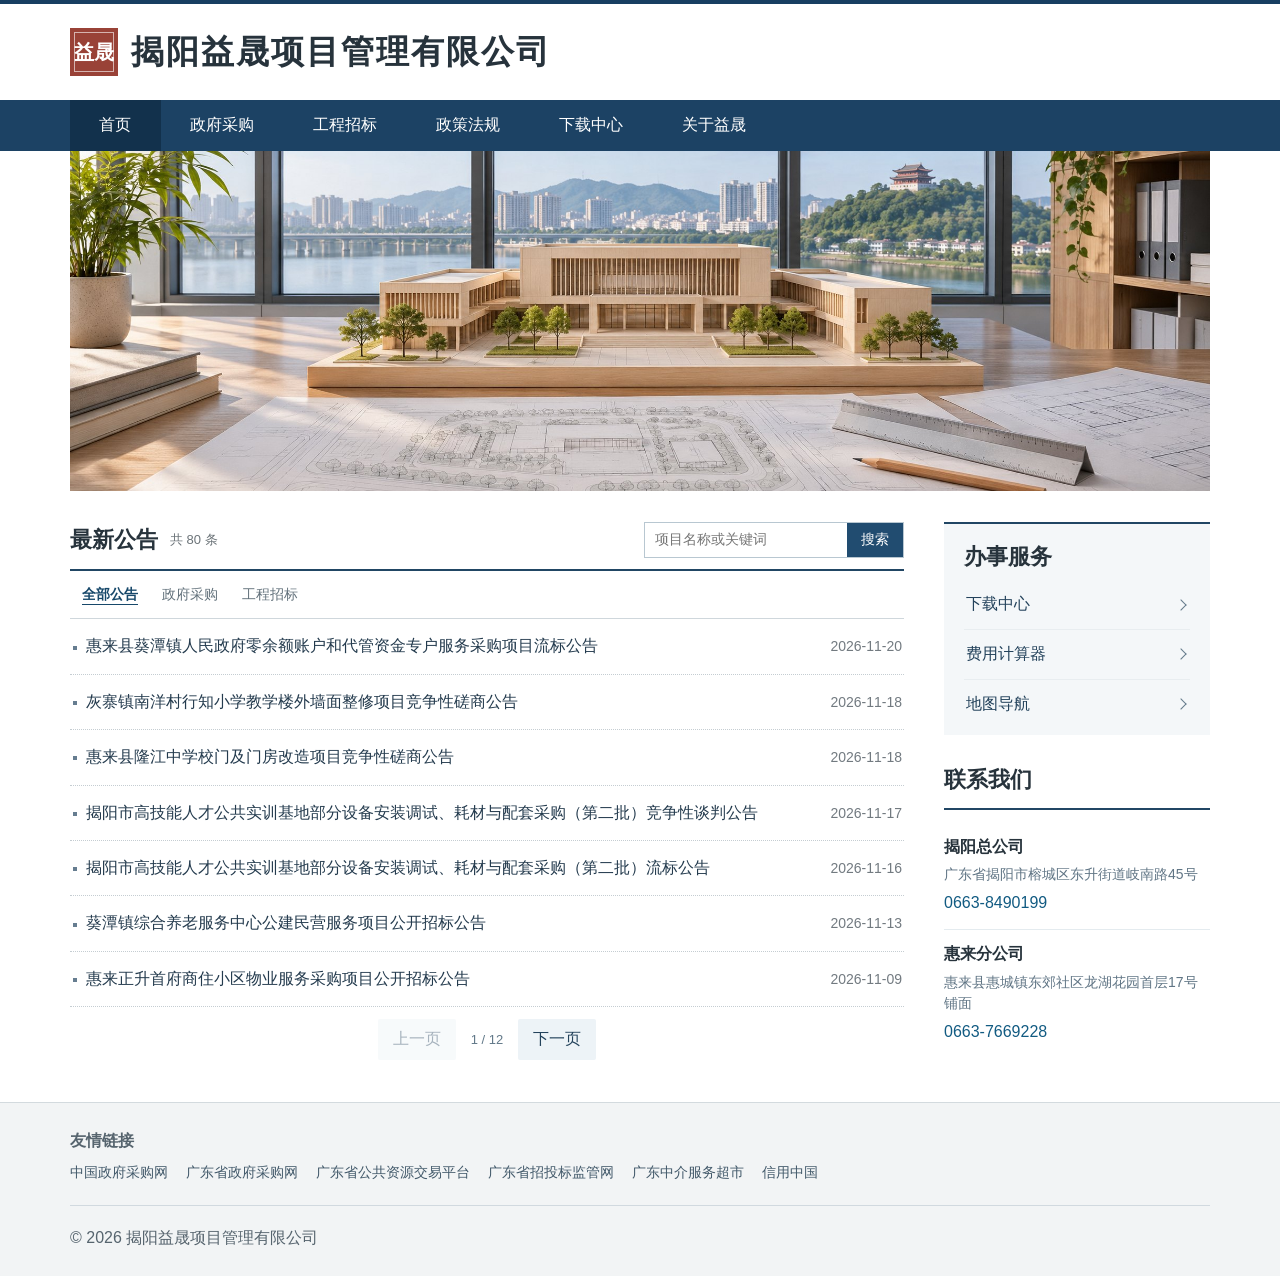
==== index.html @ cadd3fde "Publish visitor-facing Yisheng demonstration" ====
<!doctype html><html lang="zh-CN"><meta charset="utf-8"><meta name="viewport" content="width=device-width,initial-scale=1"><title>揭阳益晟项目管理有限公司</title><link rel="stylesheet" href="./style.css?v=13"><header><div class="wrap bar"><div class="brand"><b id="mark">益晟</b><strong id="brand"></strong></div></div></header><nav><div class="wrap" id="nav"></div></nav><main><div class="wrap cover" id="cover" hidden></div><div class="wrap workspace"><section class="panel"><div class="sectionhead"><h2 id="section">最新公告</h2><span id="count"></span><button type="button" id="searchToggle" aria-expanded="false" aria-controls="search">搜索</button><form id="search" role="search"><input type="search" aria-label="项目名称或关键词" placeholder="项目名称或关键词"><button>搜索</button></form></div><p id="intro"></p><div id="filters"></div><div id="rows"></div><div id="pager"></div></section><aside><section class="panel"><h2>办事服务</h2><div id="services"></div></section><section class="panel"><h2>联系我们</h2><div id="offices"></div></section></aside></div></main><footer><div class="wrap"><strong>友情链接</strong><div id="links"></div><hr><span id="copyright"></span></div></footer><dialog id="modal"><button class="close" id="close" aria-label="关闭">×</button><div id="content"></div><p role="alert" id="error"></p></dialog><script src="./app.js?v=13" defer></script></html>
---- style.css ----
*{box-sizing:border-box}body{margin:0;background:#f3f6f9;color:#192f45;font:16px/1.55 Inter,"Microsoft YaHei",sans-serif}.wrap{width:min(1180px,92%);margin:auto}header,.panel,nav,dialog{background:#fff}.bar,.brand,nav .wrap,.sectionhead,#pager{display:flex;align-items:center}.bar{height:82px;justify-content:space-between}.brand{gap:13px}.brand strong{font-size:clamp(17px,2vw,24px);letter-spacing:.05em}.brand b{display:grid;place-items:center;background:#134f78;color:white;border-radius:4px;width:48px;height:48px;font:bold 20px SimSun,serif;outline:1px solid #ffffff99;outline-offset:-5px}.brand img{max-height:44px;max-width:110px}button,a,input,textarea,select{font:inherit}button,a{cursor:pointer}button{border:0;background:#edf3f7;color:#23425b;border-radius:5px;padding:8px 15px}button:hover,a:hover{color:#057b92}a{color:#125b82;text-decoration:none}nav{border-top:1px solid #edf1f4}nav .wrap{gap:28px;overflow:auto}nav button{white-space:nowrap;background:none;padding:12px 4px;border-radius:0;border-bottom:3px solid transparent}nav button.active{color:#075c78;border-color:#14849a}.hero{position:relative;isolation:isolate;overflow:hidden;background:linear-gradient(107deg,#07334e,#075372 59%,#398294);color:white;background-size:cover;background-position:center}.hero canvas{position:absolute;inset:0;width:100%;height:100%;z-index:-1}.inner{padding:42px 0 47px}h1{font-size:clamp(28px,3.5vw,48px);letter-spacing:.05em;margin:0}.inner p{color:#d6e9ef;margin:9px 0 23px}#search{display:flex;background:white;border-radius:6px;padding:5px;width:min(510px,100%)}input,select,textarea{border:1px solid #ccd6dc;padding:9px 12px;border-radius:4px;min-width:0}#search input{border:0;flex:1}#search button,button.primary{background:#086682;color:white}.workspace{display:grid;grid-template-columns:minmax(0,2.5fr) minmax(245px,1fr);gap:22px;margin:26px auto 44px;align-items:start}.panel{padding:22px 26px;border:1px solid #dce5eb;border-radius:9px}.sectionhead{justify-content:space-between;gap:10px}h2{font-size:21px;margin:0}h3{font-size:17px}.sectionhead span,small,.meta,#pager span{font-size:13px;color:#627989}#filters{display:flex;flex-wrap:wrap;gap:7px;margin:16px 0}.chip{font-size:14px;padding:5px 12px;background:#f1f5f7}.active.chip{color:#08617a;background:#dceef2}.row,.service{display:block;text-align:left;width:100%;background:white;border-radius:0}.row{padding:15px 0;border-top:1px solid #e3e9ed;color:#243b4e}.meta{display:flex;gap:12px;align-items:center;margin-bottom:5px}.tag{color:#09758a;background:#e9f4f5;border-radius:3px;padding:1px 7px}.service{padding:14px 0;border-bottom:1px solid #e8edf0;font-weight:600}.service:last-child{border:0}.icon{display:inline-grid;place-items:center;width:33px;height:33px;margin-right:12px;background:#e5f1f5;color:#096783;border-radius:7px}.office{border-top:1px solid #e4ebef;margin-top:13px;padding-top:12px}.office p{font-size:14px;color:#607585;margin:5px 0}aside .panel+ .panel{margin-top:18px}#pager{justify-content:center;gap:15px;margin-top:12px}button:disabled{opacity:.4}footer{background:#183747;color:#e8f2f4;padding:26px 0}footer a{color:#c2d6de;margin-right:18px;font-size:14px;display:inline-block;margin-top:8px}hr{border:0;border-top:1px solid #ffffff26;margin:20px 0}dialog{border:0;border-radius:12px;width:min(680px,94vw);max-height:87vh;padding:28px;color:inherit}dialog::backdrop{background:#12283999}.close{float:right;padding:1px 11px;font-size:25px}dialog h2{padding-right:34px;margin-bottom:18px}label{display:grid;gap:5px;margin:10px 0}textarea{min-height:100px}.actions{display:flex;gap:8px;flex-wrap:wrap;margin:14px 0}#error{color:#a13828}.body{white-space:pre-wrap}.attachment{max-width:100%;display:block}.manageRow{display:flex;align-items:center;gap:10px;border-top:1px solid #ddd;padding:8px 0}.manageRow button{margin-left:auto;flex:none}.service:hover,.row:hover{background:#f7fafb}@media(max-width:760px){.workspace{grid-template-columns:1fr}.bar{height:64px}.brand{gap:7px}.brand b{width:35px;height:35px;font-size:15px}.login{font-size:13px;padding:6px 9px}nav .wrap{gap:16px}.panel{padding:18px}.inner{padding:31px 0}aside{display:grid;gap:14px}aside .panel+.panel{margin:0}.hero canvas{opacity:.5}}

/* 公告目录 */
body{background:#fff;color:#27333c;font-family:"Microsoft YaHei","PingFang SC",Arial,sans-serif}
.wrap{width:min(1140px,92%)}header{border-top:4px solid #173e61}.bar{height:96px}.brand strong{font:700 clamp(19px,2.6vw,33px)/1.35 SimSun,"Songti SC",serif;letter-spacing:.06em}.brand b{background:#994237;border-radius:0;font-family:SimSun,serif}.login{background:transparent;color:#546573;font-size:14px}.login:hover{text-decoration:underline}nav{background:#1c4264;border:0}nav .wrap{gap:0}nav button{color:white;border:0;border-radius:0;padding:13px clamp(14px,2.3vw,34px)}nav button.active,nav button:hover{color:white;background:#12314c}.hero{color:#27333c;background:#f2f4f5;border-bottom:1px solid #e0e5e8}.inner{display:flex;align-items:center;gap:20px;padding:16px 0}.inner h1{font-size:18px;letter-spacing:0;flex:none}.inner p:empty{display:none}.inner p{color:inherit}.customBanner .inner{min-height:140px;color:white}#search{border:1px solid #b9c4cc;border-radius:0;padding:0;width:min(510px,100%)}#search input{border-radius:0}#search button,.primary{border-radius:0!important;background:#214c70!important}.workspace{gap:40px;margin:31px auto 42px;grid-template-columns:minmax(0,1fr) 266px}.panel{border:0;border-radius:0;padding:0}.sectionhead,aside h2{border-bottom:2px solid #214664;padding-bottom:11px}h2{font-size:22px;font-family:SimSun,"Songti SC",serif}#filters{margin:0;gap:0;border-bottom:1px solid #cfd7dc;padding:8px 0}.chip,.active.chip{background:none;color:#62717b;border-radius:0}.active.chip{font-weight:bold;color:#17486a;text-decoration:underline;text-underline-offset:5px}.row{display:grid;grid-template-columns:1fr auto;gap:14px;align-items:baseline;padding:14px 2px;border:0;border-bottom:1px dotted #c5cdd2;line-height:1.65}.noticeTitle::before{content:"";display:inline-block;width:4px;height:4px;background:#667d90;vertical-align:middle;margin-right:10px}.row time{color:#727a80;font:14px Arial,sans-serif;white-space:nowrap}.service{padding:12px 2px;font-weight:normal}.icon{display:none}aside .panel+.panel{margin-top:28px}.office:first-child{border:0}.sectionhead span{color:#6b7378}button,dialog,textarea,input,select{border-radius:2px}dialog{border-top:4px solid #214664;padding:25px;width:min(620px,93vw)}dialog:has(#signin){max-width:405px}dialog::backdrop{background:#1e283675}footer{background:#f2f4f5;border-top:1px solid #d3dade;color:#56646e}footer a{color:#42596a}footer hr{border-color:#d1d9df}
@media(max-width:760px){.bar{height:76px}.workspace{grid-template-columns:1fr;gap:26px}.inner{gap:9px;flex-wrap:wrap}.inner h1{font-size:16px}#search{flex:1;min-width:190px}.row{gap:8px}.row time{font-size:12px}nav .wrap{width:100%}nav button{padding:11px 14px}#filters{overflow-x:auto}.brand strong{letter-spacing:0}}
dialog.adminWorkspace[open]{position:fixed;inset:0;margin:0;width:100vw;max-width:none;height:100dvh;max-height:none;box-sizing:border-box;background:#f3f5f7;padding:clamp(15px,4vw,50px);border-radius:0}
.adminWorkspace #close{display:none}.adminWorkspace #content,.adminWorkspace #error{max-width:1040px;margin:0 auto}.adminWorkspace #content{background:white;padding:clamp(16px,3vw,36px);border:1px solid #d6dde2}.adminWorkspace h2{border-bottom:2px solid #214664;padding-bottom:12px}.adminWorkspace #logout{margin-left:auto}
.cover{position:relative;margin:0 auto;overflow:hidden;background:#edf0ed}.cover picture,.cover img{display:block;width:100%}.cover img{aspect-ratio:3.35/1;object-fit:cover;object-position:center}.cover figcaption{position:absolute;left:0;bottom:0;max-width:100%;background:#102e48db;color:white;padding:10px 20px;overflow-wrap:anywhere}.coverEditors{display:grid;grid-template-columns:1fr 1fr;gap:18px}.coverEditors fieldset{min-width:0;margin:0;border:1px solid #cbd6dd;padding:14px}.coverEditors legend{padding:0 7px;font-weight:600}.coverPreview{display:block;width:100%;aspect-ratio:3.35/1;object-fit:cover;background:#edf0ed}.coverEditors small{display:block;margin:8px 0}.toggle{display:flex;align-items:center;gap:8px;margin:18px 0}#mobileBannerPreview{aspect-ratio:16/9;max-height:180px}
@media(max-width:760px){.cover{width:100%}.cover img{aspect-ratio:16/9}.cover figcaption{padding:6px 12px;font-size:14px}.coverEditors{grid-template-columns:minmax(0,1fr)}nav .wrap{display:grid;grid-template-columns:repeat(3,minmax(0,1fr));overflow:visible}nav button{min-height:44px;padding:8px 3px}.brand{min-width:0;flex:1}.brand strong{font-size:clamp(15px,4.4vw,22px)}.brand b,.bar .login{flex:none}.workspace,.panel,.noticeTitle{min-width:0}.noticeTitle,.manageRow span{overflow-wrap:anywhere}.adminWorkspace input,.adminWorkspace textarea,.adminWorkspace select{width:100%}.adminWorkspace input[type=checkbox]{width:auto}.inner{flex-wrap:wrap}#filters{overflow:visible}.coverPreview{max-width:100%}}
.publishToggle{display:inline-flex;align-items:center;gap:7px;cursor:pointer;white-space:nowrap;font-size:14px}.manageRow>.publishToggle{margin:0 0 0 auto;flex:none}.manageRow>button{margin:0}.publishToggle input[type=checkbox]{appearance:none;width:34px;height:20px;border-radius:12px;background:#76838a;border:2px solid transparent;padding:0;cursor:pointer;flex:none}.publishToggle input:checked{background:#196647}.publishToggle input::before{content:"";display:block;width:14px;height:14px;margin:1px;background:white;border-radius:50%}.publishToggle input:checked::before{transform:translateX(14px)}@media(max-width:550px){.manageRow{display:grid;grid-template-columns:1fr auto}.manageRow>span{grid-column:1/-1}.manageRow>.publishToggle{margin:0}}
.recordMeta{display:block;margin-bottom:3px;color:#526777;font-size:13px}#adminPager{display:flex;justify-content:center;align-items:center;flex-wrap:wrap;gap:8px;padding-top:18px;border-top:1px solid #d6dfe4}#adminPager select{width:auto}.adminWorkspace #adminCount{color:#526777;font-size:14px}
.coverTrack{display:flex;width:100%}.coverTrack>figure{flex:0 0 100%;min-width:0;margin:0;position:relative}.slideCard{border-top:1px solid #cbd6dd;padding:12px 0}.slideHead{display:flex;align-items:center;gap:8px;margin-bottom:12px}.slideHead h3{margin:0 auto 0 0}.coverPreview[hidden]{display:none}
/* 公告目录与办事入口 */
.noticeTitle{position:relative;padding-left:14px}
.noticeTitle::before{position:absolute;left:1px;top:.76em;margin:0}
.row time{font-variant-numeric:tabular-nums}
aside .panel:first-child{background:#f4f7f9;border-top:2px solid #214664;padding:16px 20px 6px}
aside .panel:first-child h2{border:0;padding-bottom:6px}
aside .service{background:transparent;display:flex;align-items:center;justify-content:space-between;min-height:44px}
aside .service::after{content:"";width:7px;height:7px;border-top:1.5px solid #647a8b;border-right:1.5px solid #647a8b;transform:rotate(45deg);margin-right:3px}
:where(button,a,input,select,textarea):focus-visible{outline:2px solid #39789d;outline-offset:3px}
@media(max-width:760px){
 .inner{display:grid;grid-template-columns:1fr;gap:7px;padding:12px 0}
 #search{min-width:0;width:100%}
 #search input{width:100%;padding:10px 12px}
 #search button{flex:none;min-height:44px}
 .row{grid-template-columns:1fr;gap:5px;padding:12px 0}
 .row time{display:block;padding-left:14px;font-size:13px}
 nav button.active{box-shadow:inset 0 -3px #a6c6d9}
 .workspace{margin-top:22px}
}
.sectionhead{justify-content:flex-start;gap:12px}.sectionhead #count{white-space:nowrap}.sectionhead #search{width:min(260px,48%);min-width:0;margin-left:auto;border:1px solid #b8c7d1;align-items:stretch}.sectionhead #search input{width:0;flex:1;min-width:0;font-size:14px;padding:6px 10px}.sectionhead #search button{font-size:14px;padding:5px 14px}.sectionhead #searchToggle{display:none}#intro:empty{display:none}#intro{font-size:14px;color:#546573}
@media(max-width:760px){.sectionhead{flex-wrap:wrap;gap:8px;padding-bottom:8px}.sectionhead #searchToggle{display:block;margin-left:auto;background:transparent;color:#214c70;min-height:44px;padding:4px 10px}.sectionhead #search{display:none}.sectionhead #searchToggle[aria-expanded="true"]+#search{display:flex;flex:0 0 100%;width:100%}.sectionhead #search input{font-size:16px}.sectionhead #search button{min-height:42px}}
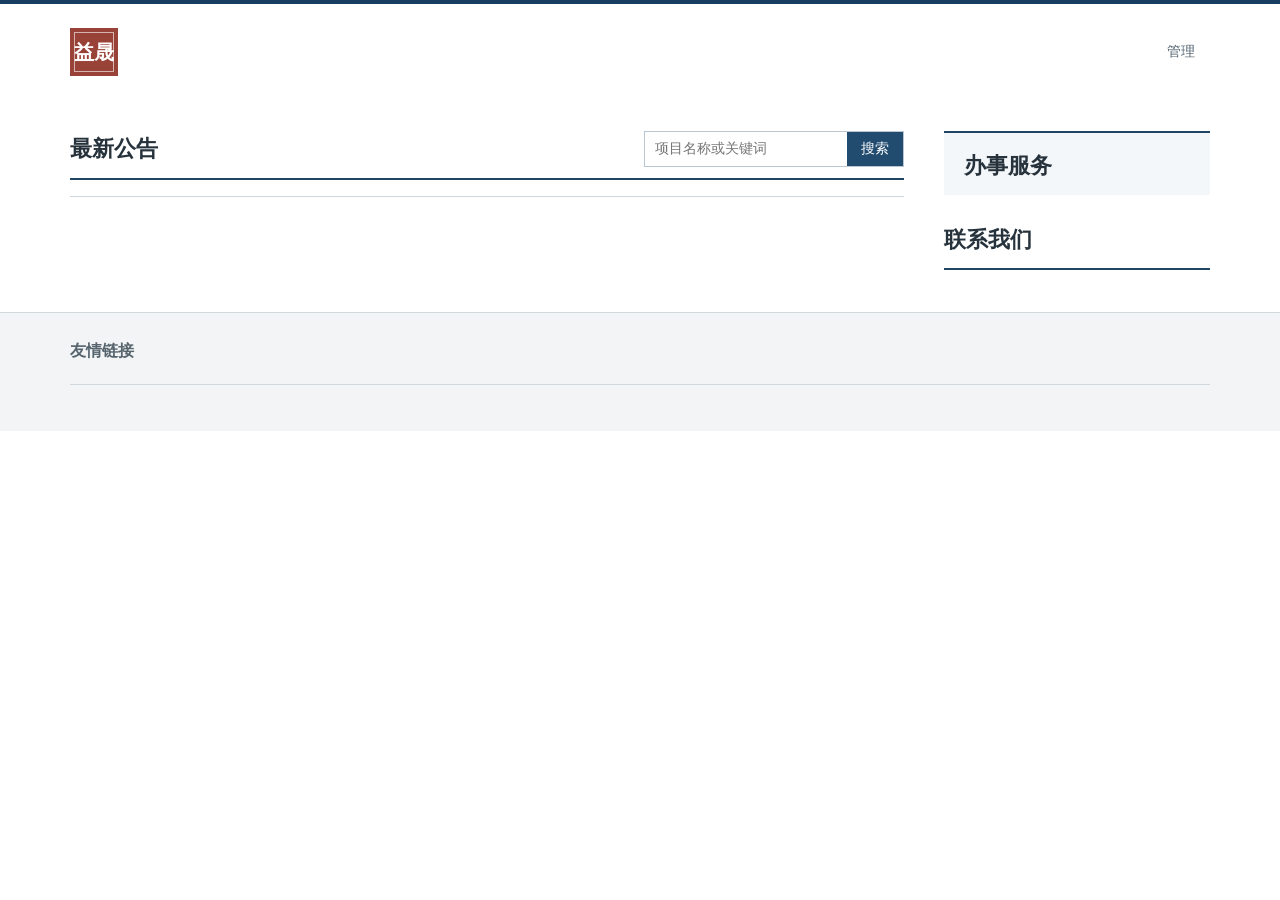
==== commit 233e68b8: "Add isolated interactive management demo" ====
--- a/index.html
+++ b/index.html
@@ -1 +1 @@
-<!doctype html><html lang="zh-CN"><meta charset="utf-8"><meta name="viewport" content="width=device-width,initial-scale=1"><title>揭阳益晟项目管理有限公司</title><link rel="stylesheet" href="./style.css?v=13"><header><div class="wrap bar"><div class="brand"><b id="mark">益晟</b><strong id="brand"></strong></div></div></header><nav><div class="wrap" id="nav"></div></nav><main><div class="wrap cover" id="cover" hidden></div><div class="wrap workspace"><section class="panel"><div class="sectionhead"><h2 id="section">最新公告</h2><span id="count"></span><button type="button" id="searchToggle" aria-expanded="false" aria-controls="search">搜索</button><form id="search" role="search"><input type="search" aria-label="项目名称或关键词" placeholder="项目名称或关键词"><button>搜索</button></form></div><p id="intro"></p><div id="filters"></div><div id="rows"></div><div id="pager"></div></section><aside><section class="panel"><h2>办事服务</h2><div id="services"></div></section><section class="panel"><h2>联系我们</h2><div id="offices"></div></section></aside></div></main><footer><div class="wrap"><strong>友情链接</strong><div id="links"></div><hr><span id="copyright"></span></div></footer><dialog id="modal"><button class="close" id="close" aria-label="关闭">×</button><div id="content"></div><p role="alert" id="error"></p></dialog><script src="./app.js?v=13" defer></script></html>
+<!doctype html><html lang="zh-CN"><meta charset="utf-8"><meta name="viewport" content="width=device-width,initial-scale=1"><title>揭阳益晟项目管理有限公司</title><link rel="stylesheet" href="./style.css?v=13"><header><div class="wrap bar"><div class="brand"><b id="mark">益晟</b><strong id="brand"></strong></div><button class="login" id="login">管理</button></div></header><nav><div class="wrap" id="nav"></div></nav><main><div class="wrap cover" id="cover" hidden></div><div class="wrap workspace"><section class="panel"><div class="sectionhead"><h2 id="section">最新公告</h2><span id="count"></span><button type="button" id="searchToggle" aria-expanded="false" aria-controls="search">搜索</button><form id="search" role="search"><input type="search" aria-label="项目名称或关键词" placeholder="项目名称或关键词"><button>搜索</button></form></div><p id="intro"></p><div id="filters"></div><div id="rows"></div><div id="pager"></div></section><aside><section class="panel"><h2>办事服务</h2><div id="services"></div></section><section class="panel"><h2>联系我们</h2><div id="offices"></div></section></aside></div></main><footer><div class="wrap"><strong>友情链接</strong><div id="links"></div><hr><span id="copyright"></span></div></footer><dialog id="modal"><button class="close" id="close" aria-label="关闭">×</button><div id="content"></div><p role="alert" id="error"></p></dialog><script src="./app.js?v=14" defer></script></html>
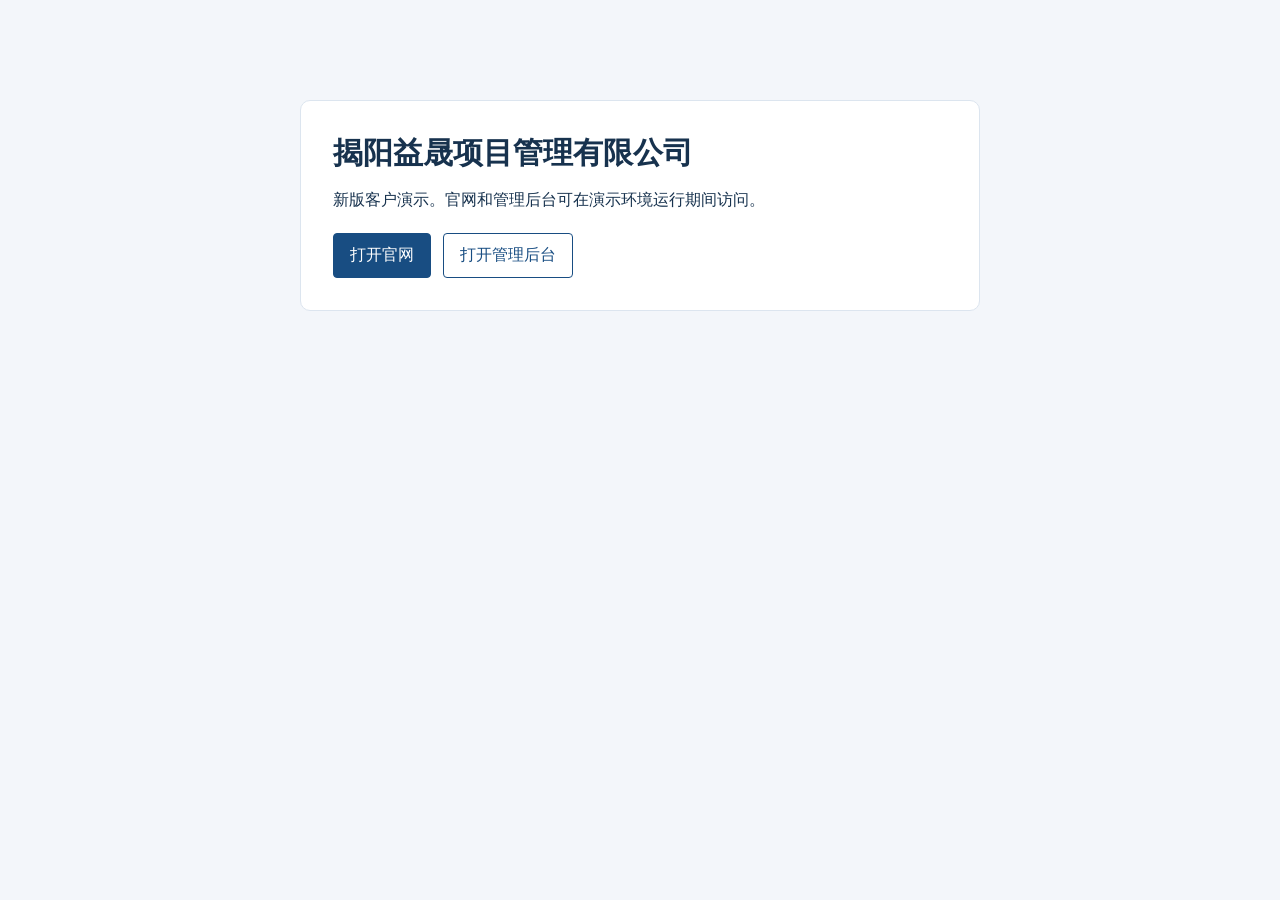
==== commit 00cdc5b0: "Replace retired demo with current customer preview links" ====
--- a/index.html
+++ b/index.html
@@ -1 +1,21 @@
-<!doctype html><html lang="zh-CN"><meta charset="utf-8"><meta name="viewport" content="width=device-width,initial-scale=1"><title>揭阳益晟项目管理有限公司</title><link rel="stylesheet" href="./style.css?v=13"><header><div class="wrap bar"><div class="brand"><b id="mark">益晟</b><strong id="brand"></strong></div><button class="login" id="login">管理</button></div></header><nav><div class="wrap" id="nav"></div></nav><main><div class="wrap cover" id="cover" hidden></div><div class="wrap workspace"><section class="panel"><div class="sectionhead"><h2 id="section">最新公告</h2><span id="count"></span><button type="button" id="searchToggle" aria-expanded="false" aria-controls="search">搜索</button><form id="search" role="search"><input type="search" aria-label="项目名称或关键词" placeholder="项目名称或关键词"><button>搜索</button></form></div><p id="intro"></p><div id="filters"></div><div id="rows"></div><div id="pager"></div></section><aside><section class="panel"><h2>办事服务</h2><div id="services"></div></section><section class="panel"><h2>联系我们</h2><div id="offices"></div></section></aside></div></main><footer><div class="wrap"><strong>友情链接</strong><div id="links"></div><hr><span id="copyright"></span></div></footer><dialog id="modal"><button class="close" id="close" aria-label="关闭">×</button><div id="content"></div><p role="alert" id="error"></p></dialog><script src="./app.js?v=14" defer></script></html>
+<!doctype html>
+<html lang="zh-CN">
+<head>
+  <meta charset="utf-8">
+  <meta name="viewport" content="width=device-width, initial-scale=1">
+  <title>揭阳益晟项目管理有限公司｜客户演示</title>
+  <style>
+    *{box-sizing:border-box}body{margin:0;padding:clamp(28px,8vw,100px) 20px;background:#f3f6fa;color:#17324e;font-family:system-ui,sans-serif;line-height:1.65}main{max-width:680px;margin:auto;padding:32px;border:1px solid #dce5ef;background:white;border-radius:10px}h1{font-size:clamp(22px,4vw,30px);line-height:1.3;margin:0 0 15px}p{margin:0 0 20px}nav{display:flex;gap:12px;flex-wrap:wrap}a{padding:8px 16px;border:1px solid #184d82;border-radius:4px;color:#184d82;text-decoration:none}a:first-child{background:#184d82;color:white}
+  </style>
+</head>
+<body>
+  <main>
+    <h1>揭阳益晟项目管理有限公司</h1>
+    <p>新版客户演示。官网和管理后台可在演示环境运行期间访问。</p>
+    <nav aria-label="演示入口">
+      <a href="https://yisheng-customer-demo-wwg79xxjx9ghvjj4-3000.app.github.dev/">打开官网</a>
+      <a href="https://yisheng-customer-demo-wwg79xxjx9ghvjj4-3000.app.github.dev/0663/">打开管理后台</a>
+    </nav>
+  </main>
+</body>
+</html>
